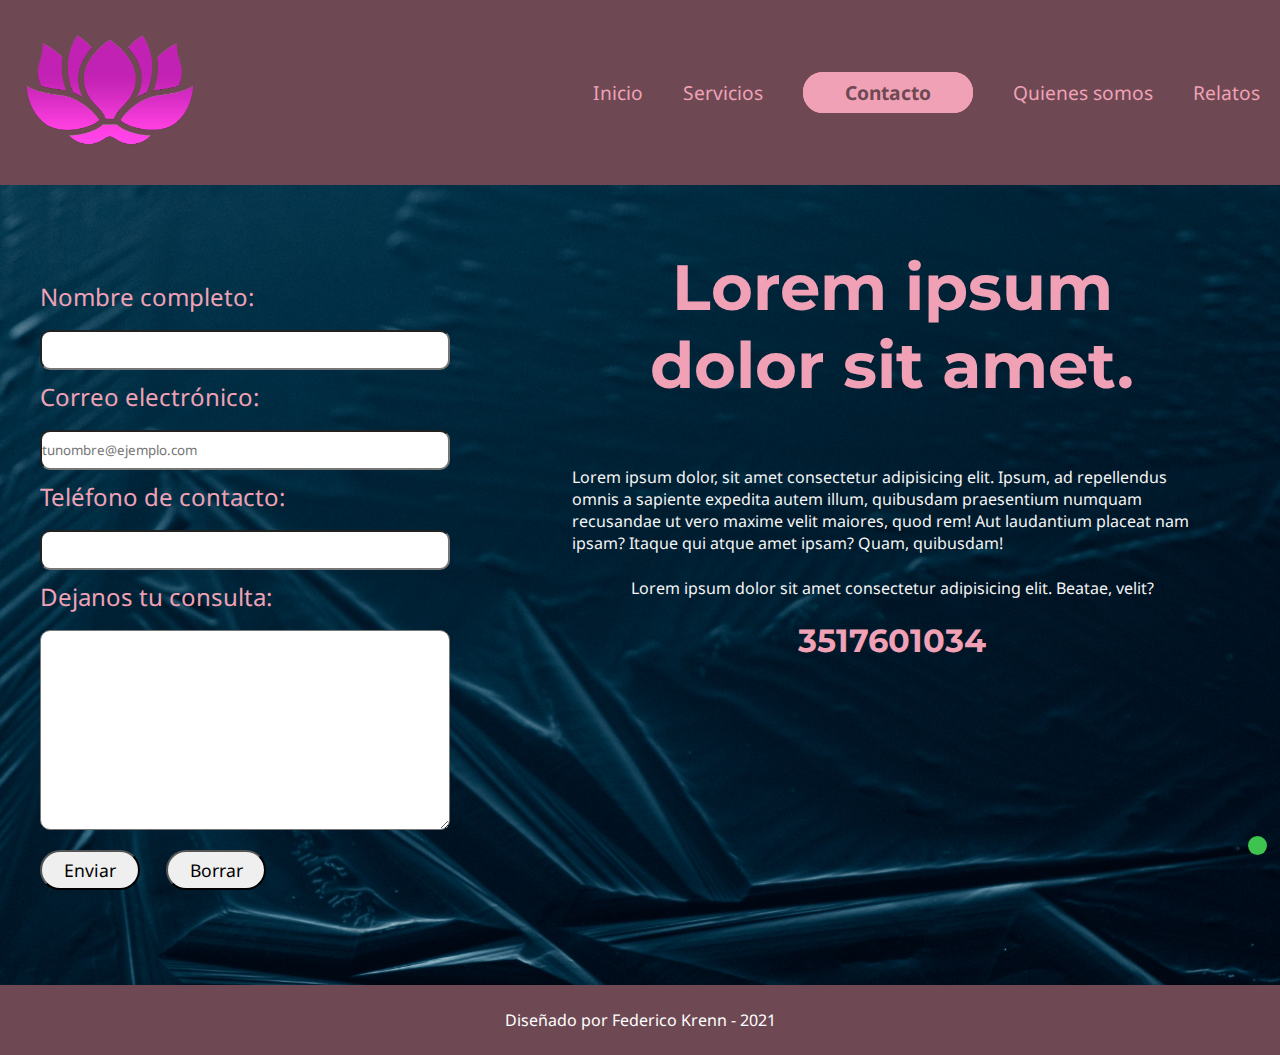
==== pages/contacto.html @ 77f11438 "Inicializando el repositorio" ====
<!DOCTYPE html>
<html lang="es">

<head>
    <meta charset="UTF-8">
    <meta http-equiv="X-UA-Compatible" content="IE=edge">
    <meta name="viewport" content="width=device-width, initial-scale=1.0">
    <!-- Link de animaciones -->
    <link href="https://unpkg.com/aos@2.3.1/dist/aos.css" rel="stylesheet">
    <!-- Íconos -->
    <link rel="shortcut icon" href="../assets/icons/SB.png" type="image/x-icon">
    <link rel="stylesheet" href="../css/styles.css">
    <link rel="preconnect" href="https://fonts.googleapis.com">
    <link rel="preconnect" href="https://fonts.gstatic.com" crossorigin>
    <link href="https://fonts.googleapis.com/css2?family=Montserrat:wght@100;700&family=Noto+Sans&display=swap" rel="stylesheet">
    <link rel="stylesheet" href="https://use.fontawesome.com/releases/v5.15.4/css/all.css"
        integrity="sha384-DyZ88mC6Up2uqS4h/KRgHuoeGwBcD4Ng9SiP4dIRy0EXTlnuz47vAwmeGwVChigm" crossorigin="anonymous">
    <title>Sereno Bienestar - Un lugar para encontrarte contigo mismo</title>
</head>

<body>
    <header class="header">
        <a href="../index.html"><img src="../assets/images/Logo-transparente.png" alt="Logo de Sereno Bienestar" class="logo"></a>
        <nav>
            <ul>
                <li><a href="../index.html" class="noSeleccionado">Inicio</a></li>
                <li><a href="../pages/servicios.html" class="noSeleccionado">Servicios</a></li>
                <li><a href="../pages/contacto.html" class="linkActivo">Contacto</a></li>
                <li><a href="../pages/quienes-somos.html" class="noSeleccionado">Quienes somos</a></li>
                <li><a href="../pages/relatos.html" class="noSeleccionado">Relatos</a></li>
            </ul>
        </nav>
    </header>

    <main>
        <div class="contenedorContacto">
            <div class="contenedorFormulario">
                <form class="formulario" action="mailto:fedekrenn@hotmail.com" method="post">
                    <label for="nombre__apellido">Nombre completo:</label>
                    <input type="text" name="nombre__apellido" id="nombre__apellido" required>
                    <label for="casilla__email">Correo electrónico:</label>
                    <input type="email" name="casilla__email" required id="casilla__email" placeholder="tunombre@ejemplo.com">
                    <label for="telefono__contacto">Teléfono de contacto:</label>
                    <input type="tel" name="telefono__contacto" id="telefono__contacto">
                    <label for="comentarios__adicionales">Dejanos tu consulta:</label>
                    <textarea name="comentarios__adicionales" id="comentarios__adicionales" cols="30" rows="10"></textarea>
                    <input class="btm" type="submit" name="envio" value="Enviar">
                    <input class="btm" type="reset" name="envio" value="Borrar">
                </form>
            </div>
            <div class="contenedorDatos">
                <h1>Lorem ipsum dolor sit amet.</h1>
                <p>Lorem ipsum dolor, sit amet consectetur adipisicing elit. Ipsum, ad repellendus omnis a sapiente expedita autem illum, quibusdam praesentium numquam recusandae ut vero maxime velit maiores, quod rem! Aut laudantium placeat nam ipsam? Itaque qui atque amet ipsam? Quam, quibusdam!</p>
                <p>Lorem ipsum dolor sit amet consectetur adipisicing elit. Beatae, velit?</p>
                <h2>3517601034</h2>
                <iframe class="googleMap" src="https://www.google.com/maps/embed?pb=!1m18!1m12!1m3!1d3406.128193939197!2d-64.16676428525942!3d-31.383028601778612!2m3!1f0!2f0!3f0!3m2!1i1024!2i768!4f13.1!3m3!1m2!1s0x9432983c3dca07f1%3A0x9e2e40d2acb5a2e8!2sManagua%201624%2C%20C%C3%B3rdoba!5e0!3m2!1ses-419!2sar!4v1639616940000!5m2!1ses-419!2sar" width="400" height="300" style="border:0;" allowfullscreen="" loading="lazy"></iframe>
            </div>
        </div>

    </main>
    <footer class="footer">
        <a href="https://web.whatsapp.com/"><i class="fab fa-whatsapp"></i></a>
        <p>Diseñado por Federico Krenn - 2021</p>
    </footer>
</body>

</html>
---- css/styles.css ----
/* Estilos generales */
* {
  margin: 0px;
  padding: 0px;
  box-sizing: border-box;
  font-family: "Noto Sans", sans-serif;
}

input,
label,
textarea {
  display: block;
  width: 80%;
  height: 40px;
  margin: 10px;
  border-radius: 10px;
}

#comentarios__adicionales {
  height: 200px;
}

.btm {
  font-size: 1.1rem;
  display: inline;
  width: 100px;
  border-radius: 20px;
}

h1,
h2,
h3 {
  font-family: "Montserrat", sans-serif;
  color: #6e293b;
  text-align: center;
}

h1 {
  font-size: 4rem;
  margin: 40px;
}

h2 {
  font-size: 2rem;
}

a {
  text-decoration: none;
  color: #f0a1b6;
}

li {
  list-style: none;
  margin: 20px;
  font-size: 1.2rem;
}

iframe {
  width: 70%;
  height: 280px;
}

img {
  width: 100%;
}

.cuadroSombreado {
  box-shadow: 5px 5px 15px;
  border: 2px solid #6e293b;
  border-radius: 15px;
}

/* Animación de header */

.noSeleccionado{
  transition: .4s;
  position: relative;
}

.noSeleccionado:hover{
  color: #ed5880;
}

.noSeleccionado::after{
  content: "";
  background-color: #ed5880;
  width: 100%;
  height: 3px;
  position: absolute;
  top: 100%;
  left: 0;
  transform: scaleX(0);
  transform-origin: right;
  transition: transform .5s;
}

.noSeleccionado:hover::after{
  transform-origin: left;
  transform: scaleX(1);
}

/* Estilos de Header */

header img {
  width: 20vh;
  margin-left: 20px;
}

.header {
  display: flex;
  justify-content: space-between;
  align-items: center;
  background-color: #6e4953;
}

header ul {
  display: flex;
  flex-wrap: wrap;
}

.linkActivo {
  font-weight: bold;
  border: 2px solid #f0a1b6;
  background-color: #f0a1b6;
  color: #6e4953;
  border-radius: 20px;
  padding: 5px 40px 5px 40px;
}


/* Footer */

.footer {
  background-color: #6e4953;
  height: 70px;
  display: flex;
  justify-content: center;
  align-items: center;
  color: white;
}

/* Logo de Whatsapp */

.fa-whatsapp {
  position: fixed;
  bottom: 5%;
  right: 1%;
  color: white;
  font-size: 3rem;
  background-color: #3ec34f;
  padding: 0.6rem;
  border-radius: 50%;
}

/* Página principal */

.barraDeContenido {
  display: flex;
  flex-direction: column;
  justify-content: space-evenly;
  align-items: flex-end;
  background-image: url(../assets/images/cabecera-index.jpg);
  background-size: cover;
  background-position-y: 360px;
  height: 350px;
  padding-right: 50px;
}

.barraDeContenido h1 {
  font-size: 2.5rem;
  color: white;
  margin: 40px;
  text-shadow: 2px 0px 0px black, 0px 1px 0px black, -1px 0px 0px black,
    0px -1px 0px black;
}

.barraDeContenido p {
  width: 50%;
  padding: 20px;
  text-align: justify;
}

.botonContacto {
  border: 2px solid #6e293b;
  border-radius: 20px;
  padding: 5px 20px 5px 20px;
  margin: 0 30px 20px 0;
  box-shadow: 2px 2px 10px -1px;
}

.botonContacto a {
  color: #6e293b;
}

.tarjetaPadre {
  display: flex;
  justify-content: space-evenly;
  margin: 70px 0 70px 0;
}

.tarjetaHija {
  display: flex;
  flex-direction: column;
  justify-content: space-around;
  width: 25%;
  text-align: center;
  padding: 30px;
  height: 500px;
}

.tarjetaHija i {
  font-size: 2.5rem;
  color: #6e293b;
}

.tarjetaHija p {
  text-align: justify;
}

/* Servicios */

.contenedorServicios {
  display: flex;
  flex-wrap: wrap;
  justify-content: space-around;
  margin: 60px 20px 60px 20px;
}

.tarjetaServicios {
  display: flex;
  flex-direction: column;
  justify-content: space-around;
  align-items: center;
  text-align: justify;
  padding: 30px;
  width: 30%;
  height: 300px;
  box-shadow: 12px 10px 24px -7px rgba(0,0,0,0.75);
}

.parrafoLeyenda {
  text-align: center;
  margin: 25px;
}

/* Contacto */

.contenedorContacto {
  display: flex;
  background-image: url(../assets/images/fondo-formulario.jpg);
  background-size: cover;
  height: 800px;
}

.contenedorFormulario {
  color: #f0a1b6;
  display: flex;
  flex-direction: column;
  justify-content: space-around;
  margin: 30px;
  width: 40%;
  font-size: 1.5rem;
}

.contenedorDatos {
  width: 50%;
  display: flex;
  flex-direction: column;
  justify-content: space-evenly;
  align-items: center;
  color: whitesmoke;
}

.contenedorDatos h1,
.contenedorDatos h2 {
  color: #f0a1b6;
}

.googleMap {
  border-radius: 3px;
}

/* Quienes somos */

.contenedorPrincipal {
  display: flex;
  justify-content: space-around;
  margin: 80px 0px 80px 0px;
}

.quienesSomos__contenedor {
  display: flex;
  flex-direction: column;
  justify-content: space-between;
  align-items: center;
  width: 30%;
  padding: 15px;
}

.mision__contenedor {
  width: 60%;
}

.misionHijo {
  display: flex;
  justify-content: space-between;
  align-items: center;
}

.misionHijo img {
  width: 20vw;
  margin: 5%;
  border-radius: 16px;
  box-shadow: 6px 6px 16px;
}

.mision__contenedor p {
  width: 60%;
  text-align: justify;
  padding: 30px 25px 20px 10px;
}

.logoSereno {
  width: 40%;
}

.quienesSomos__contenedor p{
  text-align: justify;
  margin: 5%;
}

/* Relatos */

.grilla {
  display: grid;
  grid-template-columns: 1fr 1fr 1fr;
  grid-template-rows: 350px 350px;
  align-items: center;
  justify-items: stretch;
  height: auto;
  margin-bottom: 80px;
}

.hijo__grilla {
  display: flex;
  flex-direction: column;
  align-items: center;
}

.hijo__grilla h3 {
  margin: 30px;
}


/* Mobile last - tamaño para tablets */


@media (max-width: 1000px) {
 
  /* Estilos generales */

  h1{
    font-size: 2rem;
  }

  h2{
    font-size: 1.3rem;
  }

  /* Página principal */
 
  header img {
    width: 15vw;
  }

  li {
    margin: 10px;
    font-size: 1rem;
  }

  .barraDeContenido h1{
    font-size: 2rem;
  }

  .barraDeContenido p{
    padding: 0px;
    font-size: .7rem;
    width: 40%;
    line-height: 12px;
  }

  .botonContacto{
    display: none;
  }

  .barraDeContenido{
    height: 360px;
  }

  .tarjetaHija{
    height: 400px;
    padding: 2%;
  }

  .tarjetaHija p{
    font-size: .7rem;
  }

  .tarjetaHija i{
    font-size: 1.6rem;
  }

  /* Servicios */

  .tarjetaServicios{
    width: 50%;
    padding: 20px;
    box-shadow: 12px 10px 24px -7px rgba(0,0,0,0.75);
  }

  /* Contacto */

  iframe.googleMap{
    height: 160px;
  }

  label{
    font-size: 1.1rem;
  }

/* Quienes somos */

  .contenedorPrincipal{
    flex-direction: column;
    align-items: center;
    justify-content: space-evenly;
    margin: 0px;
  }

  .logoSereno{
    width: 20%;
  }

  .quienesSomos__contenedor, .mision__contenedor{
    width: 90%;
    margin: 40px;
  }

  .misionHijo{
    flex-direction: column;
  }

  .mision__contenedor{
    display: flex;
    flex-direction: column;
    justify-content: space-around;
    padding: 50px 0px 50px 0px;
  }

  .mision__contenedor p{
    width: 90%;
    padding: 20px;
  }

  /* Relatos */

  .grilla{
    grid-template-columns: 1fr 1fr;
  }

  iframe{
    width: 90%;
  }


}

/* Barra de navegación a menos de 650px */

@media (max-width: 650px) {

  li{
    font-size: 2vw;
  }

  .linkActivo{
    font-weight: bold;
    border: inherit;
    background-color: inherit;
    color: #f0a1b6;
    border-radius: inherit;
    padding: inherit;
  }

}


/* Mobile last - tamaño para celulares */

@media (max-width: 500px) {

  /* Inicio */

  .barraDeContenido{
    padding-right: 0px;
    height: 30vh;
  }

  .barraDeContenido p{
    display: none;
  }

  .tarjetaPadre{
    flex-direction: column;
    padding: 40px;
    margin: 0px;
  }

  .tarjetaHija{
    width: 100%;
    height: auto;
    margin: 20px 0px 20px 0px;
    padding: 15px;
  }

  /* Servicios */

  .contenedorServicios{
    flex-direction: column;
  }

  .tarjetaServicios{
    width: 100%;
    height: auto;
    margin-top: 30px;
  }

  /* Contacto */

  .contenedorContacto{
    flex-direction: column-reverse;
    align-items: center;
    height: auto;
  }

  .contenedorFormulario, .contenedorContacto, .contenedorDatos{
    width: 100%;
    padding: 20px;
  }

  .contenedorDatos{
    height: 120vh;
  }

  .contenedorDatos h1{
    margin: 0px;
  }

  /* Quienes somos */

  .misionHijo img{
    display: none;
  }

  .quienesSomos__contenedor{
    min-height: 400px;
  }

  .mision__contenedor{
    height: auto;
  }

  /* Relatos */

  .grilla{
    grid-template-columns: 100%;
  }

}
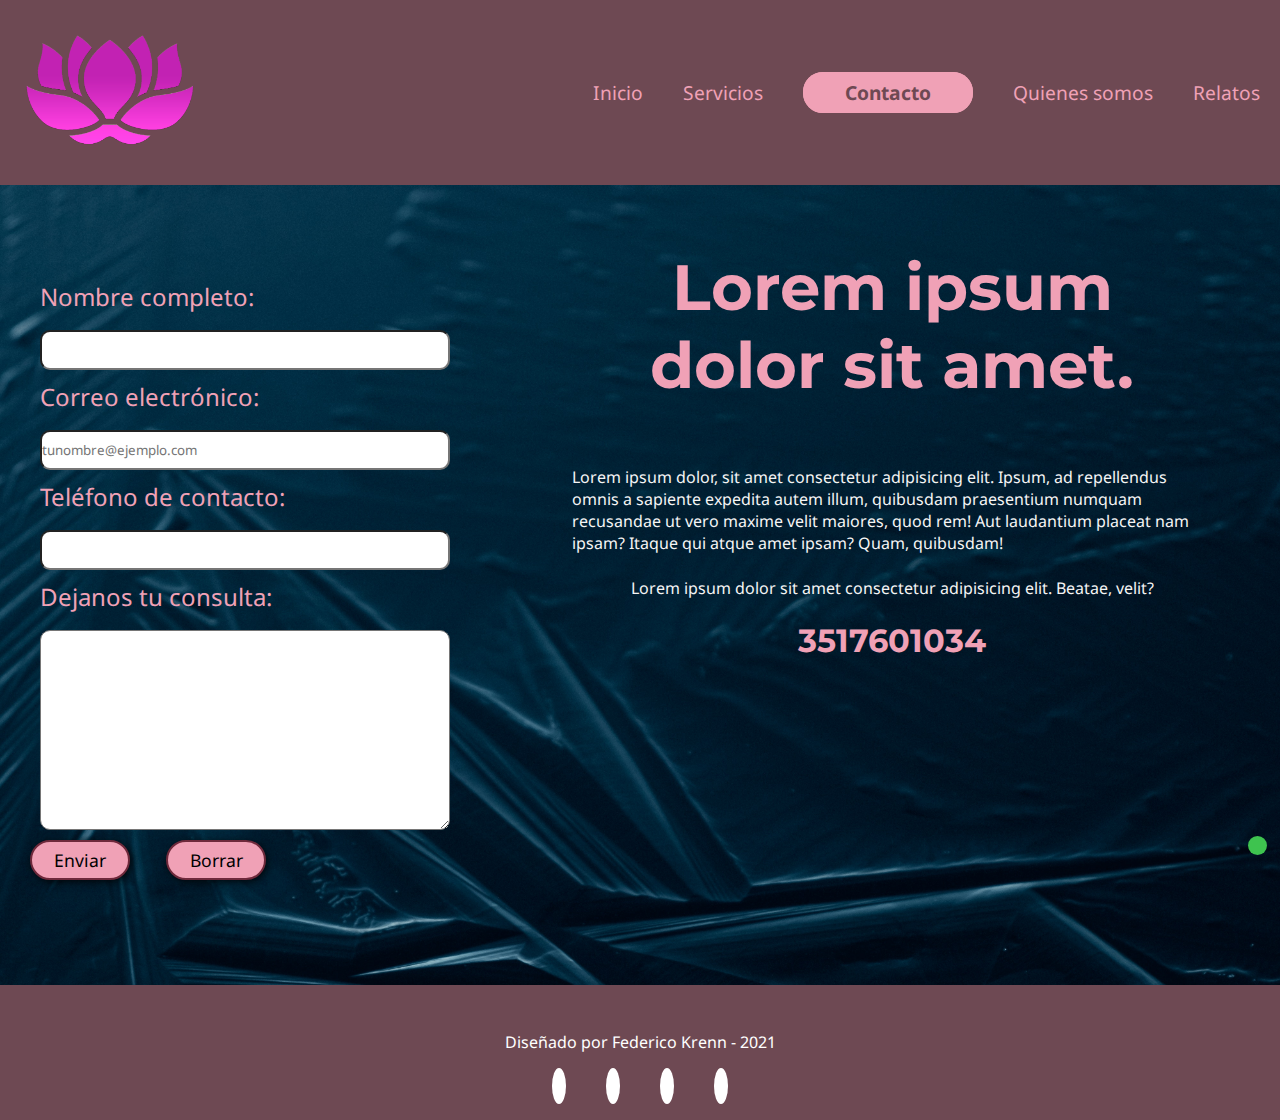
==== commit 4d0a8712: "Se crean mixins, extends y maps" ====
--- a/pages/contacto.html
+++ b/pages/contacto.html
@@ -9,10 +9,13 @@
     <link href="https://unpkg.com/aos@2.3.1/dist/aos.css" rel="stylesheet">
     <!-- Íconos -->
     <link rel="shortcut icon" href="../assets/icons/SB.png" type="image/x-icon">
+    <!-- Mi estilo de CSS -->
     <link rel="stylesheet" href="../css/styles.css">
+    <!-- Fuentes -->
     <link rel="preconnect" href="https://fonts.googleapis.com">
     <link rel="preconnect" href="https://fonts.gstatic.com" crossorigin>
-    <link href="https://fonts.googleapis.com/css2?family=Montserrat:wght@100;700&family=Noto+Sans&display=swap" rel="stylesheet">
+    <link href="https://fonts.googleapis.com/css2?family=Montserrat:wght@100;700&family=Noto+Sans&display=swap"
+        rel="stylesheet">
     <link rel="stylesheet" href="https://use.fontawesome.com/releases/v5.15.4/css/all.css"
         integrity="sha384-DyZ88mC6Up2uqS4h/KRgHuoeGwBcD4Ng9SiP4dIRy0EXTlnuz47vAwmeGwVChigm" crossorigin="anonymous">
     <title>Sereno Bienestar - Un lugar para encontrarte contigo mismo</title>
@@ -20,7 +23,8 @@
 
 <body>
     <header class="header">
-        <a href="../index.html"><img src="../assets/images/Logo-transparente.png" alt="Logo de Sereno Bienestar" class="logo"></a>
+        <a href="../index.html"><img src="../assets/images/Logo-transparente.png" alt="Logo de Sereno Bienestar"
+                class="logo"></a>
         <nav>
             <ul>
                 <li><a href="../index.html" class="noSeleccionado">Inicio</a></li>
@@ -39,21 +43,27 @@
                     <label for="nombre__apellido">Nombre completo:</label>
                     <input type="text" name="nombre__apellido" id="nombre__apellido" required>
                     <label for="casilla__email">Correo electrónico:</label>
-                    <input type="email" name="casilla__email" required id="casilla__email" placeholder="tunombre@ejemplo.com">
+                    <input type="email" name="casilla__email" required id="casilla__email"
+                        placeholder="tunombre@ejemplo.com">
                     <label for="telefono__contacto">Teléfono de contacto:</label>
                     <input type="tel" name="telefono__contacto" id="telefono__contacto">
                     <label for="comentarios__adicionales">Dejanos tu consulta:</label>
-                    <textarea name="comentarios__adicionales" id="comentarios__adicionales" cols="30" rows="10"></textarea>
+                    <textarea name="comentarios__adicionales" id="comentarios__adicionales" cols="30"
+                        rows="10"></textarea>
                     <input class="btm" type="submit" name="envio" value="Enviar">
                     <input class="btm" type="reset" name="envio" value="Borrar">
                 </form>
             </div>
             <div class="contenedorDatos">
                 <h1>Lorem ipsum dolor sit amet.</h1>
-                <p>Lorem ipsum dolor, sit amet consectetur adipisicing elit. Ipsum, ad repellendus omnis a sapiente expedita autem illum, quibusdam praesentium numquam recusandae ut vero maxime velit maiores, quod rem! Aut laudantium placeat nam ipsam? Itaque qui atque amet ipsam? Quam, quibusdam!</p>
+                <p>Lorem ipsum dolor, sit amet consectetur adipisicing elit. Ipsum, ad repellendus omnis a sapiente
+                    expedita autem illum, quibusdam praesentium numquam recusandae ut vero maxime velit maiores, quod
+                    rem! Aut laudantium placeat nam ipsam? Itaque qui atque amet ipsam? Quam, quibusdam!</p>
                 <p>Lorem ipsum dolor sit amet consectetur adipisicing elit. Beatae, velit?</p>
                 <h2>3517601034</h2>
-                <iframe class="googleMap" src="https://www.google.com/maps/embed?pb=!1m18!1m12!1m3!1d3406.128193939197!2d-64.16676428525942!3d-31.383028601778612!2m3!1f0!2f0!3f0!3m2!1i1024!2i768!4f13.1!3m3!1m2!1s0x9432983c3dca07f1%3A0x9e2e40d2acb5a2e8!2sManagua%201624%2C%20C%C3%B3rdoba!5e0!3m2!1ses-419!2sar!4v1639616940000!5m2!1ses-419!2sar" width="400" height="300" style="border:0;" allowfullscreen="" loading="lazy"></iframe>
+                <iframe class="googleMap"
+                    src="https://www.google.com/maps/embed?pb=!1m18!1m12!1m3!1d3406.128193939197!2d-64.16676428525942!3d-31.383028601778612!2m3!1f0!2f0!3f0!3m2!1i1024!2i768!4f13.1!3m3!1m2!1s0x9432983c3dca07f1%3A0x9e2e40d2acb5a2e8!2sManagua%201624%2C%20C%C3%B3rdoba!5e0!3m2!1ses-419!2sar!4v1639616940000!5m2!1ses-419!2sar"
+                    width="400" height="300" style="border:0;" allowfullscreen="" loading="lazy"></iframe>
             </div>
         </div>
 
@@ -61,6 +71,12 @@
     <footer class="footer">
         <a href="https://web.whatsapp.com/"><i class="fab fa-whatsapp"></i></a>
         <p>Diseñado por Federico Krenn - 2021</p>
+        <div class="socialIcons">
+            <a href="https://www.facebook.com/kempeess"><i class="fab fa-facebook"></i></a>
+            <a href="https://twitter.com/kempesss"><i class="fab fa-twitter"></i></a>
+            <a href="https://www.instagram.com/fedekrenn/?hl=es-la"><i class="fab fa-instagram"></i></a>
+            <a href="https://www.linkedin.com/in/fkrenn/"><i class="fab fa-linkedin"></i></a>
+        </div>
     </footer>
 </body>
 
--- a/css/styles.css
+++ b/css/styles.css
@@ -1,122 +1,35 @@
-/* Estilos generales */
+@charset "UTF-8";
+header, .quienesSomos__contenedor, .misionHijo {
+  display: flex;
+  justify-content: space-between;
+  align-items: center; }
+
+.fa-linkedin {
+  color: #0e76a8; }
+
+.fa-instagram {
+  color: #D872B5; }
+
+.fa-twitter {
+  color: #00acee; }
+
+.fa-facebook {
+  color: #3b5998; }
+
 * {
   margin: 0px;
   padding: 0px;
   box-sizing: border-box;
-  font-family: "Noto Sans", sans-serif;
-}
-
-input,
-label,
-textarea {
-  display: block;
-  width: 80%;
-  height: 40px;
-  margin: 10px;
-  border-radius: 10px;
-}
-
-#comentarios__adicionales {
-  height: 200px;
-}
-
-.btm {
-  font-size: 1.1rem;
-  display: inline;
-  width: 100px;
-  border-radius: 20px;
-}
-
-h1,
-h2,
-h3 {
-  font-family: "Montserrat", sans-serif;
-  color: #6e293b;
-  text-align: center;
-}
-
-h1 {
-  font-size: 4rem;
-  margin: 40px;
-}
-
-h2 {
-  font-size: 2rem;
-}
-
-a {
-  text-decoration: none;
-  color: #f0a1b6;
-}
-
-li {
-  list-style: none;
-  margin: 20px;
-  font-size: 1.2rem;
-}
-
-iframe {
-  width: 70%;
-  height: 280px;
-}
-
-img {
-  width: 100%;
-}
-
-.cuadroSombreado {
-  box-shadow: 5px 5px 15px;
-  border: 2px solid #6e293b;
-  border-radius: 15px;
-}
-
-/* Animación de header */
-
-.noSeleccionado{
-  transition: .4s;
-  position: relative;
-}
-
-.noSeleccionado:hover{
-  color: #ed5880;
-}
-
-.noSeleccionado::after{
-  content: "";
-  background-color: #ed5880;
-  width: 100%;
-  height: 3px;
-  position: absolute;
-  top: 100%;
-  left: 0;
-  transform: scaleX(0);
-  transform-origin: right;
-  transition: transform .5s;
-}
-
-.noSeleccionado:hover::after{
-  transform-origin: left;
-  transform: scaleX(1);
-}
-
-/* Estilos de Header */
-
-header img {
-  width: 20vh;
-  margin-left: 20px;
-}
-
-.header {
-  display: flex;
-  justify-content: space-between;
-  align-items: center;
-  background-color: #6e4953;
-}
-
-header ul {
-  display: flex;
-  flex-wrap: wrap;
-}
+  font-family: "Noto Sans", sans-serif; }
+
+header {
+  background-color: #6e4953; }
+  header img {
+    width: 20vh;
+    margin-left: 20px; }
+  header ul {
+    display: flex;
+    flex-wrap: wrap; }
 
 .linkActivo {
   font-weight: bold;
@@ -124,23 +37,23 @@
   background-color: #f0a1b6;
   color: #6e4953;
   border-radius: 20px;
-  padding: 5px 40px 5px 40px;
-}
-
-
-/* Footer */
+  padding: 5px 40px 5px 40px; }
 
 .footer {
   background-color: #6e4953;
-  height: 70px;
-  display: flex;
-  justify-content: center;
+  height: 15vh;
+  display: flex;
+  flex-direction: column;
+  justify-content: space-evenly;
   align-items: center;
-  color: white;
-}
+  color: white; }
+  .footer .socialIcons i {
+    margin: 10px 20px;
+    padding: 7px;
+    border-radius: 50%;
+    background-color: white; }
 
 /* Logo de Whatsapp */
-
 .fa-whatsapp {
   position: fixed;
   bottom: 5%;
@@ -149,10 +62,95 @@
   font-size: 3rem;
   background-color: #3ec34f;
   padding: 0.6rem;
-  border-radius: 50%;
-}
-
-/* Página principal */
+  border-radius: 50%; }
+
+.noSeleccionado {
+  transition: 0.4s;
+  position: relative; }
+  .noSeleccionado:hover {
+    color: #ed5880; }
+  .noSeleccionado::after {
+    content: "";
+    background-color: #ed5880;
+    width: 100%;
+    height: 3px;
+    position: absolute;
+    top: 100%;
+    left: 0;
+    transform: scaleX(0);
+    transform-origin: right;
+    transition: transform 0.5s; }
+  .noSeleccionado:hover::after {
+    transform-origin: left;
+    transform: scaleX(1); }
+
+input,
+label,
+textarea {
+  display: block;
+  width: 80%;
+  height: 40px;
+  margin: 10px;
+  border-radius: 10px; }
+
+#comentarios__adicionales {
+  height: 200px; }
+
+.btm {
+  border: 2px solid #6e293b;
+  border-radius: 20px;
+  padding: 5px 20px 5px 20px;
+  margin: 0 30px 20px 0;
+  box-shadow: 2px 2px 10px -1px;
+  width: 100px;
+  text-align: center;
+  display: inline;
+  background-color: #f0a1b6;
+  font-size: 1.1rem; }
+  .btm a {
+    color: #6e293b; }
+
+h1,
+h2,
+h3 {
+  font-family: "Montserrat", sans-serif;
+  color: #6e293b;
+  text-align: center; }
+
+h1 {
+  font-size: 4rem;
+  margin: 40px; }
+
+h2 {
+  font-size: 2rem; }
+
+a {
+  text-decoration: none;
+  color: #f0a1b6; }
+
+li {
+  list-style: none;
+  margin: 20px;
+  font-size: 1.2rem; }
+
+iframe {
+  width: 70%;
+  height: 280px; }
+
+img {
+  width: 100%; }
+
+.cuadroSombreado {
+  box-shadow: 5px 5px 15px;
+  border: 2px solid #6e293b;
+  border-radius: 15px; }
+
+@media (max-width: 1000px) {
+  /* Estilos generales */
+  h1 {
+    font-size: 2rem; }
+  h2 {
+    font-size: 1.3rem; } }
 
 .barraDeContenido {
   display: flex;
@@ -163,22 +161,17 @@
   background-size: cover;
   background-position-y: 360px;
   height: 350px;
-  padding-right: 50px;
-}
-
-.barraDeContenido h1 {
-  font-size: 2.5rem;
-  color: white;
-  margin: 40px;
-  text-shadow: 2px 0px 0px black, 0px 1px 0px black, -1px 0px 0px black,
-    0px -1px 0px black;
-}
-
-.barraDeContenido p {
-  width: 50%;
-  padding: 20px;
-  text-align: justify;
-}
+  padding-right: 50px; }
+  .barraDeContenido h1 {
+    font-size: 2.5rem;
+    color: white;
+    margin: 40px;
+    text-shadow: 2px 0px 0px black, 0px 1px 0px black, -1px 0px 0px black,+ 0px -1px 0px black; }
+  .barraDeContenido p {
+    width: 50%;
+    padding: 20px;
+    text-align: justify; }
 
 .botonContacto {
   border: 2px solid #6e293b;
@@ -186,17 +179,18 @@
   padding: 5px 20px 5px 20px;
   margin: 0 30px 20px 0;
   box-shadow: 2px 2px 10px -1px;
-}
-
-.botonContacto a {
-  color: #6e293b;
-}
+  width: 180px;
+  text-align: center;
+  display: inline;
+  background-color: #f0a1b6;
+  font-size: 1.1rem; }
+  .botonContacto a {
+    color: #6e293b; }
 
 .tarjetaPadre {
   display: flex;
   justify-content: space-evenly;
-  margin: 70px 0 70px 0;
-}
+  margin: 70px 0 70px 0; }
 
 .tarjetaHija {
   display: flex;
@@ -205,52 +199,61 @@
   width: 25%;
   text-align: center;
   padding: 30px;
-  height: 500px;
-}
-
-.tarjetaHija i {
-  font-size: 2.5rem;
-  color: #6e293b;
-}
-
-.tarjetaHija p {
-  text-align: justify;
-}
-
-/* Servicios */
-
-.contenedorServicios {
-  display: flex;
-  flex-wrap: wrap;
-  justify-content: space-around;
-  margin: 60px 20px 60px 20px;
-}
-
-.tarjetaServicios {
-  display: flex;
-  flex-direction: column;
-  justify-content: space-around;
-  align-items: center;
-  text-align: justify;
-  padding: 30px;
-  width: 30%;
-  height: 300px;
-  box-shadow: 12px 10px 24px -7px rgba(0,0,0,0.75);
-}
-
-.parrafoLeyenda {
-  text-align: center;
-  margin: 25px;
-}
-
-/* Contacto */
+  height: 500px; }
+  .tarjetaHija i {
+    font-size: 2.5rem;
+    color: #6e293b; }
+  .tarjetaHija p {
+    text-align: justify; }
+
+@media (max-width: 1000px) {
+  /* Página principal */
+  header img {
+    width: 15vw; }
+  li {
+    margin: 10px;
+    font-size: 1rem; }
+  .barraDeContenido h1 {
+    font-size: 2rem; }
+  .barraDeContenido p {
+    padding: 0px;
+    font-size: 0.7rem;
+    width: 40%;
+    line-height: 12px; }
+  .botonContacto {
+    display: none; }
+  .barraDeContenido {
+    height: 360px; }
+  .tarjetaHija {
+    height: 400px;
+    padding: 2%; }
+    .tarjetaHija p {
+      font-size: 0.7rem; }
+    .tarjetaHija i {
+      font-size: 1.6rem; } }
+
+@media (max-width: 768px) {
+  /* Inicio */
+  .barraDeContenido {
+    padding-right: 0px;
+    height: 30vh; }
+    .barraDeContenido p {
+      display: none; }
+  .tarjetaPadre {
+    flex-direction: column;
+    padding: 40px;
+    margin: 0px; }
+  .tarjetaHija {
+    width: 100%;
+    height: auto;
+    margin: 20px 0px 20px 0px;
+    padding: 15px; } }
 
 .contenedorContacto {
   display: flex;
   background-image: url(../assets/images/fondo-formulario.jpg);
   background-size: cover;
-  height: 800px;
-}
+  height: 800px; }
 
 .contenedorFormulario {
   color: #f0a1b6;
@@ -259,8 +262,7 @@
   justify-content: space-around;
   margin: 30px;
   width: 40%;
-  font-size: 1.5rem;
-}
+  font-size: 1.5rem; }
 
 .contenedorDatos {
   width: 50%;
@@ -268,68 +270,95 @@
   flex-direction: column;
   justify-content: space-evenly;
   align-items: center;
-  color: whitesmoke;
-}
+  color: whitesmoke; }
 
 .contenedorDatos h1,
 .contenedorDatos h2 {
-  color: #f0a1b6;
-}
+  color: #f0a1b6; }
 
 .googleMap {
-  border-radius: 3px;
-}
-
-/* Quienes somos */
+  border-radius: 3px; }
+
+@media (max-width: 1000px) {
+  iframe.googleMap {
+    height: 160px; }
+  label {
+    font-size: 1.1rem; } }
+
+@media (max-width: 800px) {
+  .contenedorContacto {
+    flex-direction: column-reverse;
+    align-items: center;
+    height: auto; }
+  .contenedorFormulario,
+  .contenedorContacto,
+  .contenedorDatos {
+    width: 100%;
+    padding: 20px; }
+  .contenedorDatos {
+    height: 120vh; }
+  .contenedorDatos h1 {
+    margin: 0px; } }
 
 .contenedorPrincipal {
   display: flex;
   justify-content: space-around;
-  margin: 80px 0px 80px 0px;
-}
+  margin: 80px 0px 80px 0px; }
 
 .quienesSomos__contenedor {
-  display: flex;
-  flex-direction: column;
-  justify-content: space-between;
-  align-items: center;
+  flex-direction: column;
   width: 30%;
-  padding: 15px;
-}
+  padding: 15px; }
+  .quienesSomos__contenedor p {
+    text-align: justify;
+    margin: 5%; }
 
 .mision__contenedor {
-  width: 60%;
-}
-
-.misionHijo {
-  display: flex;
-  justify-content: space-between;
-  align-items: center;
-}
+  width: 60%; }
+  .mision__contenedor p {
+    width: 60%;
+    text-align: justify;
+    padding: 30px 25px 20px 10px; }
 
 .misionHijo img {
   width: 20vw;
   margin: 5%;
   border-radius: 16px;
-  box-shadow: 6px 6px 16px;
-}
-
-.mision__contenedor p {
-  width: 60%;
-  text-align: justify;
-  padding: 30px 25px 20px 10px;
-}
+  box-shadow: 6px 6px 16px; }
 
 .logoSereno {
-  width: 40%;
-}
-
-.quienesSomos__contenedor p{
-  text-align: justify;
-  margin: 5%;
-}
-
-/* Relatos */
+  width: 40%; }
+
+@media (max-width: 1000px) {
+  .contenedorPrincipal {
+    flex-direction: column;
+    align-items: center;
+    justify-content: space-evenly;
+    margin: 0px; }
+  .logoSereno {
+    width: 20%; }
+  .quienesSomos__contenedor,
+  .mision__contenedor {
+    width: 90%;
+    margin: 40px; }
+  .misionHijo {
+    flex-direction: column; }
+  .mision__contenedor {
+    display: flex;
+    flex-direction: column;
+    justify-content: space-around;
+    padding: 50px 0px 50px 0px; }
+    .mision__contenedor p {
+      width: 90%;
+      padding: 20px; } }
+
+@media (max-width: 500px) {
+  .misionHijo img {
+    display: none; }
+  .quienesSomos__contenedor {
+    min-height: 400px; }
+  .mision__contenedor {
+    height: auto; } }
 
 .grilla {
   display: grid;
@@ -338,242 +367,67 @@
   align-items: center;
   justify-items: stretch;
   height: auto;
-  margin-bottom: 80px;
-}
+  margin-bottom: 80px; }
 
 .hijo__grilla {
   display: flex;
   flex-direction: column;
+  align-items: center; }
+  .hijo__grilla h3 {
+    margin: 30px; }
+
+@media (max-width: 1000px) {
+  .grilla {
+    grid-template-columns: 1fr 1fr; }
+  iframe {
+    width: 90%; } }
+
+@media (max-width: 500px) {
+  .grilla {
+    grid-template-columns: 100%; } }
+
+.contenedorServicios {
+  display: flex;
+  flex-wrap: wrap;
+  justify-content: space-around;
+  margin: 60px 20px 60px 20px; }
+
+.tarjetaServicios {
+  display: flex;
+  flex-direction: column;
+  justify-content: space-around;
   align-items: center;
-}
-
-.hijo__grilla h3 {
-  margin: 30px;
-}
-
-
-/* Mobile last - tamaño para tablets */
-
-
-@media (max-width: 1000px) {
- 
-  /* Estilos generales */
-
-  h1{
-    font-size: 2rem;
-  }
-
-  h2{
-    font-size: 1.3rem;
-  }
-
-  /* Página principal */
- 
-  header img {
-    width: 15vw;
-  }
-
-  li {
-    margin: 10px;
-    font-size: 1rem;
-  }
-
-  .barraDeContenido h1{
-    font-size: 2rem;
-  }
-
-  .barraDeContenido p{
-    padding: 0px;
-    font-size: .7rem;
-    width: 40%;
-    line-height: 12px;
-  }
-
-  .botonContacto{
-    display: none;
-  }
-
-  .barraDeContenido{
-    height: 360px;
-  }
-
-  .tarjetaHija{
-    height: 400px;
-    padding: 2%;
-  }
-
-  .tarjetaHija p{
-    font-size: .7rem;
-  }
-
-  .tarjetaHija i{
-    font-size: 1.6rem;
-  }
-
-  /* Servicios */
-
-  .tarjetaServicios{
+  text-align: justify;
+  padding: 30px;
+  width: 30%;
+  height: 300px;
+  box-shadow: 12px 10px 24px -7px rgba(0, 0, 0, 0.75); }
+
+.parrafoLeyenda {
+  text-align: center;
+  margin: 25px; }
+
+@media (max-width: 1000px) {
+  .tarjetaServicios {
     width: 50%;
     padding: 20px;
-    box-shadow: 12px 10px 24px -7px rgba(0,0,0,0.75);
-  }
-
-  /* Contacto */
-
-  iframe.googleMap{
-    height: 160px;
-  }
-
-  label{
-    font-size: 1.1rem;
-  }
-
-/* Quienes somos */
-
-  .contenedorPrincipal{
-    flex-direction: column;
-    align-items: center;
-    justify-content: space-evenly;
-    margin: 0px;
-  }
-
-  .logoSereno{
-    width: 20%;
-  }
-
-  .quienesSomos__contenedor, .mision__contenedor{
-    width: 90%;
-    margin: 40px;
-  }
-
-  .misionHijo{
-    flex-direction: column;
-  }
-
-  .mision__contenedor{
-    display: flex;
-    flex-direction: column;
-    justify-content: space-around;
-    padding: 50px 0px 50px 0px;
-  }
-
-  .mision__contenedor p{
-    width: 90%;
-    padding: 20px;
-  }
-
-  /* Relatos */
-
-  .grilla{
-    grid-template-columns: 1fr 1fr;
-  }
-
-  iframe{
-    width: 90%;
-  }
-
-
-}
-
-/* Barra de navegación a menos de 650px */
+    box-shadow: 12px 10px 24px -7px rgba(0, 0, 0, 0.75); } }
+
+@media (max-width: 500px) {
+  .contenedorServicios {
+    flex-direction: column; }
+  .tarjetaServicios {
+    width: 100%;
+    height: auto;
+    margin-top: 30px; } }
 
 @media (max-width: 650px) {
-
-  li{
-    font-size: 2vw;
-  }
-
-  .linkActivo{
+  li {
+    font-size: 2vw; }
+  .linkActivo {
     font-weight: bold;
     border: inherit;
     background-color: inherit;
     color: #f0a1b6;
     border-radius: inherit;
-    padding: inherit;
-  }
-
-}
-
-
-/* Mobile last - tamaño para celulares */
-
-@media (max-width: 500px) {
-
-  /* Inicio */
-
-  .barraDeContenido{
-    padding-right: 0px;
-    height: 30vh;
-  }
-
-  .barraDeContenido p{
-    display: none;
-  }
-
-  .tarjetaPadre{
-    flex-direction: column;
-    padding: 40px;
-    margin: 0px;
-  }
-
-  .tarjetaHija{
-    width: 100%;
-    height: auto;
-    margin: 20px 0px 20px 0px;
-    padding: 15px;
-  }
-
-  /* Servicios */
-
-  .contenedorServicios{
-    flex-direction: column;
-  }
-
-  .tarjetaServicios{
-    width: 100%;
-    height: auto;
-    margin-top: 30px;
-  }
-
-  /* Contacto */
-
-  .contenedorContacto{
-    flex-direction: column-reverse;
-    align-items: center;
-    height: auto;
-  }
-
-  .contenedorFormulario, .contenedorContacto, .contenedorDatos{
-    width: 100%;
-    padding: 20px;
-  }
-
-  .contenedorDatos{
-    height: 120vh;
-  }
-
-  .contenedorDatos h1{
-    margin: 0px;
-  }
-
-  /* Quienes somos */
-
-  .misionHijo img{
-    display: none;
-  }
-
-  .quienesSomos__contenedor{
-    min-height: 400px;
-  }
-
-  .mision__contenedor{
-    height: auto;
-  }
-
-  /* Relatos */
-
-  .grilla{
-    grid-template-columns: 100%;
-  }
-
-}+    padding: inherit; } }
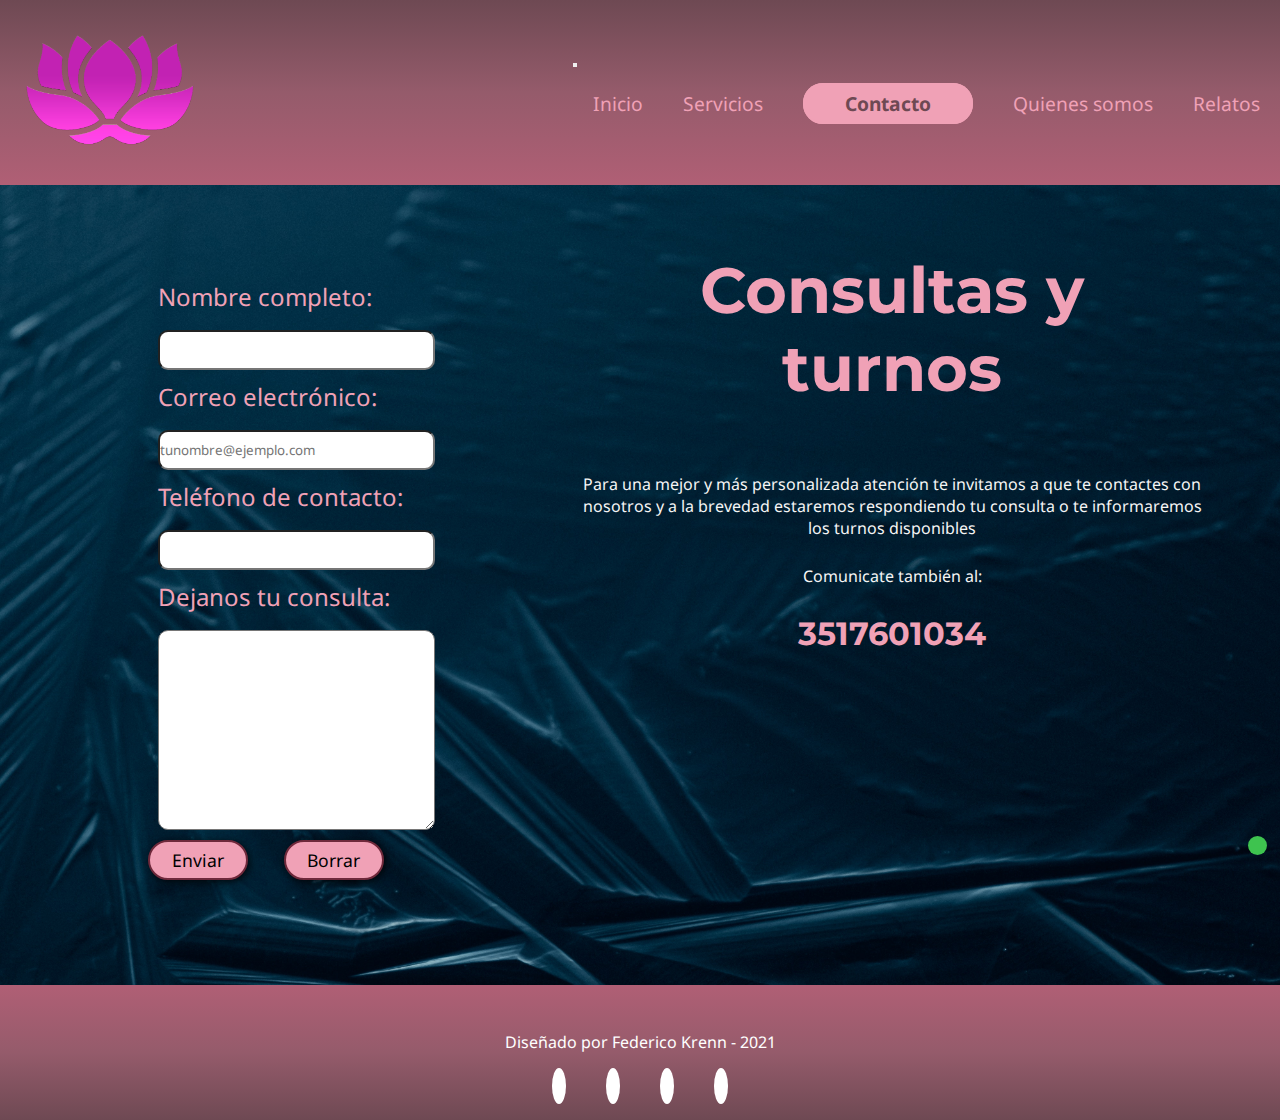
==== commit 4a0681f2: "Se añade analitycs a la web" ====
--- a/pages/contacto.html
+++ b/pages/contacto.html
@@ -5,8 +5,25 @@
     <meta charset="UTF-8">
     <meta http-equiv="X-UA-Compatible" content="IE=edge">
     <meta name="viewport" content="width=device-width, initial-scale=1.0">
+    <meta name="keywords" content="consultas, turnos, formulario, contacto, sereno bienestar, teléfono">
+    <meta name="description"
+        content="¿Sugerencias? ¿Consultas? ¿Necesitás despejas tus dudas? Escribinos a través de nuestro formulario o bien ponte en contacto telefónicamente para que lo más pronto posible charlemos.">
+
+    <!-- Google tag (gtag.js) -->
+    <script async src="https://www.googletagmanager.com/gtag/js?id=G-99D3HBL9XZ"></script>
+    <script>
+        window.dataLayer = window.dataLayer || [];
+        function gtag() { dataLayer.push(arguments); }
+        gtag('js', new Date());
+
+        gtag('config', 'G-99D3HBL9XZ');
+    </script>
+
     <!-- Link de animaciones -->
     <link href="https://unpkg.com/aos@2.3.1/dist/aos.css" rel="stylesheet">
+    <!-- Link de Bootstrap -->
+    <link href="https://cdn.jsdelivr.net/npm/bootstrap@5.1.3/dist/css/bootstrap.min.css" rel="stylesheet"
+        integrity="sha384-1BmE4kWBq78iYhFldvKuhfTAU6auU8tT94WrHftjDbrCEXSU1oBoqyl2QvZ6jIW3" crossorigin="anonymous">
     <!-- Íconos -->
     <link rel="shortcut icon" href="../assets/icons/SB.png" type="image/x-icon">
     <!-- Mi estilo de CSS -->
@@ -18,28 +35,37 @@
         rel="stylesheet">
     <link rel="stylesheet" href="https://use.fontawesome.com/releases/v5.15.4/css/all.css"
         integrity="sha384-DyZ88mC6Up2uqS4h/KRgHuoeGwBcD4Ng9SiP4dIRy0EXTlnuz47vAwmeGwVChigm" crossorigin="anonymous">
-    <title>Sereno Bienestar - Un lugar para encontrarte contigo mismo</title>
+    <title>¿Cómo contactarnos? | Teléfonos y formulario</title>
 </head>
 
 <body>
     <header class="header">
         <a href="../index.html"><img src="../assets/images/Logo-transparente.png" alt="Logo de Sereno Bienestar"
                 class="logo"></a>
-        <nav>
-            <ul>
-                <li><a href="../index.html" class="noSeleccionado">Inicio</a></li>
-                <li><a href="../pages/servicios.html" class="noSeleccionado">Servicios</a></li>
-                <li><a href="../pages/contacto.html" class="linkActivo">Contacto</a></li>
-                <li><a href="../pages/quienes-somos.html" class="noSeleccionado">Quienes somos</a></li>
-                <li><a href="../pages/relatos.html" class="noSeleccionado">Relatos</a></li>
-            </ul>
+        <nav class="navbar navbar-expand-lg navbar-light">
+            <div class="container-fluid">
+                <button class="navbar-toggler" type="button" data-bs-toggle="collapse" data-bs-target="#navbarNav"
+                    aria-controls="navbarNav" aria-expanded="false" aria-label="Toggle navigation">
+                    <span class="navbar-toggler-icon"></span>
+                </button>
+                <div class="collapse navbar-collapse" id="navbarNav">
+                    <ul class="navbar-nav">
+                        <li><a href="../index.html" class="noSeleccionado nav-item">Inicio</a></li>
+                        <li><a href="../pages/servicios.html" class="noSeleccionado nav-item">Servicios</a></li>
+                        <li><a href="../pages/contacto.html" class="linkActivo nav-item"
+                                aria-current="page">Contacto</a></li>
+                        <li><a href="../pages/quienes-somos.html" class="noSeleccionado nav-item">Quienes somos</a></li>
+                        <li><a href="../pages/relatos.html" class="noSeleccionado nav-item">Relatos</a></li>
+                    </ul>
+                </div>
+            </div>
         </nav>
     </header>
 
     <main>
         <div class="contenedorContacto">
             <div class="contenedorFormulario">
-                <form class="formulario" action="mailto:fedekrenn@hotmail.com" method="post">
+                <form class="formulario" action="https://formspree.io/f/xpzbooev" method="POST">
                     <label for="nombre__apellido">Nombre completo:</label>
                     <input type="text" name="nombre__apellido" id="nombre__apellido" required>
                     <label for="casilla__email">Correo electrónico:</label>
@@ -55,11 +81,10 @@
                 </form>
             </div>
             <div class="contenedorDatos">
-                <h1>Lorem ipsum dolor sit amet.</h1>
-                <p>Lorem ipsum dolor, sit amet consectetur adipisicing elit. Ipsum, ad repellendus omnis a sapiente
-                    expedita autem illum, quibusdam praesentium numquam recusandae ut vero maxime velit maiores, quod
-                    rem! Aut laudantium placeat nam ipsam? Itaque qui atque amet ipsam? Quam, quibusdam!</p>
-                <p>Lorem ipsum dolor sit amet consectetur adipisicing elit. Beatae, velit?</p>
+                <h1>Consultas y turnos</h1>
+                <p>Para una mejor y más personalizada atención te invitamos a que te contactes con nosotros y a la
+                    brevedad estaremos respondiendo tu consulta o te informaremos los turnos disponibles</p>
+                <p>Comunicate también al:</p>
                 <h2>3517601034</h2>
                 <iframe class="googleMap"
                     src="https://www.google.com/maps/embed?pb=!1m18!1m12!1m3!1d3406.128193939197!2d-64.16676428525942!3d-31.383028601778612!2m3!1f0!2f0!3f0!3m2!1i1024!2i768!4f13.1!3m3!1m2!1s0x9432983c3dca07f1%3A0x9e2e40d2acb5a2e8!2sManagua%201624%2C%20C%C3%B3rdoba!5e0!3m2!1ses-419!2sar!4v1639616940000!5m2!1ses-419!2sar"
@@ -78,6 +103,10 @@
             <a href="https://www.linkedin.com/in/fkrenn/"><i class="fab fa-linkedin"></i></a>
         </div>
     </footer>
+    <!-- JS Bootstrap -->
+    <script src="https://cdn.jsdelivr.net/npm/bootstrap@5.1.3/dist/js/bootstrap.bundle.min.js"
+        integrity="sha384-ka7Sk0Gln4gmtz2MlQnikT1wXgYsOg+OMhuP+IlRH9sENBO0LRn5q+8nbTov4+1p"
+        crossorigin="anonymous"></script>
 </body>
 
 </html>--- a/css/styles.css
+++ b/css/styles.css
@@ -2,6 +2,16 @@
 header, .quienesSomos__contenedor, .misionHijo {
   display: flex;
   justify-content: space-between;
+  align-items: center; }
+
+.mainIndex, .mainServicios {
+  display: flex;
+  flex-direction: column;
+  align-items: center; }
+
+.footer {
+  display: flex;
+  justify-content: space-evenly;
   align-items: center; }
 
 .fa-linkedin {
@@ -23,13 +33,17 @@
   font-family: "Noto Sans", sans-serif; }
 
 header {
-  background-color: #6e4953; }
+  min-height: 20vh;
+  background: #6e4953;
+  background: linear-gradient(180deg, #6e4953 0%, #955b6b 50%, #b05f75 100%); }
   header img {
     width: 20vh;
     margin-left: 20px; }
   header ul {
     display: flex;
-    flex-wrap: wrap; }
+    flex-wrap: wrap;
+    margin: 0;
+    padding: 0; }
 
 .linkActivo {
   font-weight: bold;
@@ -40,12 +54,10 @@
   padding: 5px 40px 5px 40px; }
 
 .footer {
-  background-color: #6e4953;
+  background: #6e4953;
+  background: linear-gradient(0deg, #6e4953 0%, #955b6b 50%, #b05f75 100%);
   height: 15vh;
-  display: flex;
-  flex-direction: column;
-  justify-content: space-evenly;
-  align-items: center;
+  flex-direction: column;
   color: white; }
   .footer .socialIcons i {
     margin: 10px 20px;
@@ -84,11 +96,18 @@
     transform-origin: left;
     transform: scaleX(1); }
 
+/* Responsive del botón hamburguesa, se pisa bootstrap */
+@media (max-width: 992px) {
+  .navbar-nav {
+    background-color: #6e4953;
+    border: 1px solid #f0a1b6;
+    border-radius: 5px; } }
+
 input,
 label,
 textarea {
   display: block;
-  width: 80%;
+  width: 100%;
   height: 40px;
   margin: 10px;
   border-radius: 10px; }
@@ -114,6 +133,7 @@
 h2,
 h3 {
   font-family: "Montserrat", sans-serif;
+  font-weight: bold;
   color: #6e293b;
   text-align: center; }
 
@@ -127,6 +147,8 @@
 a {
   text-decoration: none;
   color: #f0a1b6; }
+  a:hover {
+    color: #6e293b; }
 
 li {
   list-style: none;
@@ -144,6 +166,9 @@
   box-shadow: 5px 5px 15px;
   border: 2px solid #6e293b;
   border-radius: 15px; }
+
+main {
+  min-height: 65vh; }
 
 @media (max-width: 1000px) {
   /* Estilos generales */
@@ -161,6 +186,7 @@
   background-size: cover;
   background-position-y: 360px;
   height: 350px;
+  width: 100%;
   padding-right: 50px; }
   .barraDeContenido h1 {
     font-size: 2.5rem;
@@ -171,7 +197,9 @@
   .barraDeContenido p {
     width: 50%;
     padding: 20px;
-    text-align: justify; }
+    text-align: justify;
+    position: relative;
+    top: -30px; }
 
 .botonContacto {
   border: 2px solid #6e293b;
@@ -186,6 +214,9 @@
   font-size: 1.1rem; }
   .botonContacto a {
     color: #6e293b; }
+  .botonContacto:hover {
+    transform: scale(1.2);
+    transition: .4s; }
 
 .tarjetaPadre {
   display: flex;
@@ -199,12 +230,18 @@
   width: 25%;
   text-align: center;
   padding: 30px;
-  height: 500px; }
+  height: 600px; }
   .tarjetaHija i {
     font-size: 2.5rem;
     color: #6e293b; }
   .tarjetaHija p {
     text-align: justify; }
+  .tarjetaHija:hover {
+    transform: scale(1.2); }
+
+.mainIndex img {
+  width: 70%;
+  margin-bottom: 60px; }
 
 @media (max-width: 1000px) {
   /* Página principal */
@@ -214,12 +251,13 @@
     margin: 10px;
     font-size: 1rem; }
   .barraDeContenido h1 {
-    font-size: 2rem; }
+    font-size: 5vw; }
   .barraDeContenido p {
-    padding: 0px;
+    padding: 10px;
     font-size: 0.7rem;
     width: 40%;
-    line-height: 12px; }
+    line-height: 12px;
+    background-color: rgba(255, 255, 255, 0.5); }
   .botonContacto {
     display: none; }
   .barraDeContenido {
@@ -236,7 +274,7 @@
   /* Inicio */
   .barraDeContenido {
     padding-right: 0px;
-    height: 30vh; }
+    background-size: cover; }
     .barraDeContenido p {
       display: none; }
   .tarjetaPadre {
@@ -247,7 +285,13 @@
     width: 100%;
     height: auto;
     margin: 20px 0px 20px 0px;
-    padding: 15px; } }
+    padding: 15px; }
+    .tarjetaHija i {
+      margin: 20px auto; }
+    .tarjetaHija h2 {
+      margin: 10px auto 30px auto; }
+  .mainIndex img {
+    width: 50%; } }
 
 .contenedorContacto {
   display: flex;
@@ -260,6 +304,7 @@
   display: flex;
   flex-direction: column;
   justify-content: space-around;
+  align-items: center;
   margin: 30px;
   width: 40%;
   font-size: 1.5rem; }
@@ -271,13 +316,17 @@
   justify-content: space-evenly;
   align-items: center;
   color: whitesmoke; }
-
-.contenedorDatos h1,
-.contenedorDatos h2 {
+  .contenedorDatos p {
+    text-align: center; }
+
+.contenedorDatos h1, .contenedorDatos h2 {
   color: #f0a1b6; }
 
 .googleMap {
   border-radius: 3px; }
+
+form {
+  justify-content: center; }
 
 @media (max-width: 1000px) {
   iframe.googleMap {
@@ -289,16 +338,19 @@
   .contenedorContacto {
     flex-direction: column-reverse;
     align-items: center;
-    height: auto; }
-  .contenedorFormulario,
-  .contenedorContacto,
+    height: auto;
+    width: 100%;
+    padding: 20px; }
+  .contenedorFormulario {
+    width: 100%;
+    padding: 20px; }
   .contenedorDatos {
     width: 100%;
     padding: 20px; }
-  .contenedorDatos {
-    height: 120vh; }
-  .contenedorDatos h1 {
-    margin: 0px; } }
+    .contenedorDatos h1 {
+      margin: 20px auto; }
+    .contenedorDatos p {
+      margin: 20px auto; } }
 
 .contenedorPrincipal {
   display: flex;
@@ -382,7 +434,7 @@
   iframe {
     width: 90%; } }
 
-@media (max-width: 500px) {
+@media (max-width: 660px) {
   .grilla {
     grid-template-columns: 100%; } }
 
@@ -402,30 +454,48 @@
   width: 30%;
   height: 300px;
   box-shadow: 12px 10px 24px -7px rgba(0, 0, 0, 0.75); }
+  .tarjetaServicios:hover {
+    box-shadow: 7px 10px 24px 20px rgba(0, 0, 0, 0.75);
+    border-radius: 5px;
+    transition: 1s; }
 
 .parrafoLeyenda {
   text-align: center;
-  margin: 25px; }
-
-@media (max-width: 1000px) {
+  width: 70%;
+  font-size: .9rem;
+  text-align: center;
+  margin: 50px auto; }
+
+#carouselExampleIndicators {
+  width: 60%;
+  margin: 20px 0 80px 0; }
+
+@media (max-width: 1130px) {
   .tarjetaServicios {
     width: 50%;
     padding: 20px;
-    box-shadow: 12px 10px 24px -7px rgba(0, 0, 0, 0.75); } }
-
-@media (max-width: 500px) {
+    box-shadow: 12px 10px 24px -7px rgba(0, 0, 0, 0.75); }
+  .parrafoLeyenda {
+    margin: 10px auto; }
+  .contenedorServicios {
+    margin: 30px 20px 60px 20px; } }
+
+@media (max-width: 780px) {
   .contenedorServicios {
     flex-direction: column; }
   .tarjetaServicios {
     width: 100%;
     height: auto;
-    margin-top: 30px; } }
-
-@media (max-width: 650px) {
+    margin-top: 30px; }
+  .parrafoLeyenda {
+    font-size: .8rem; } }
+
+@media (max-width: 1000px) {
   li {
     font-size: 2vw; }
   .linkActivo {
     font-weight: bold;
+    text-transform: uppercase;
     border: inherit;
     background-color: inherit;
     color: #f0a1b6;
